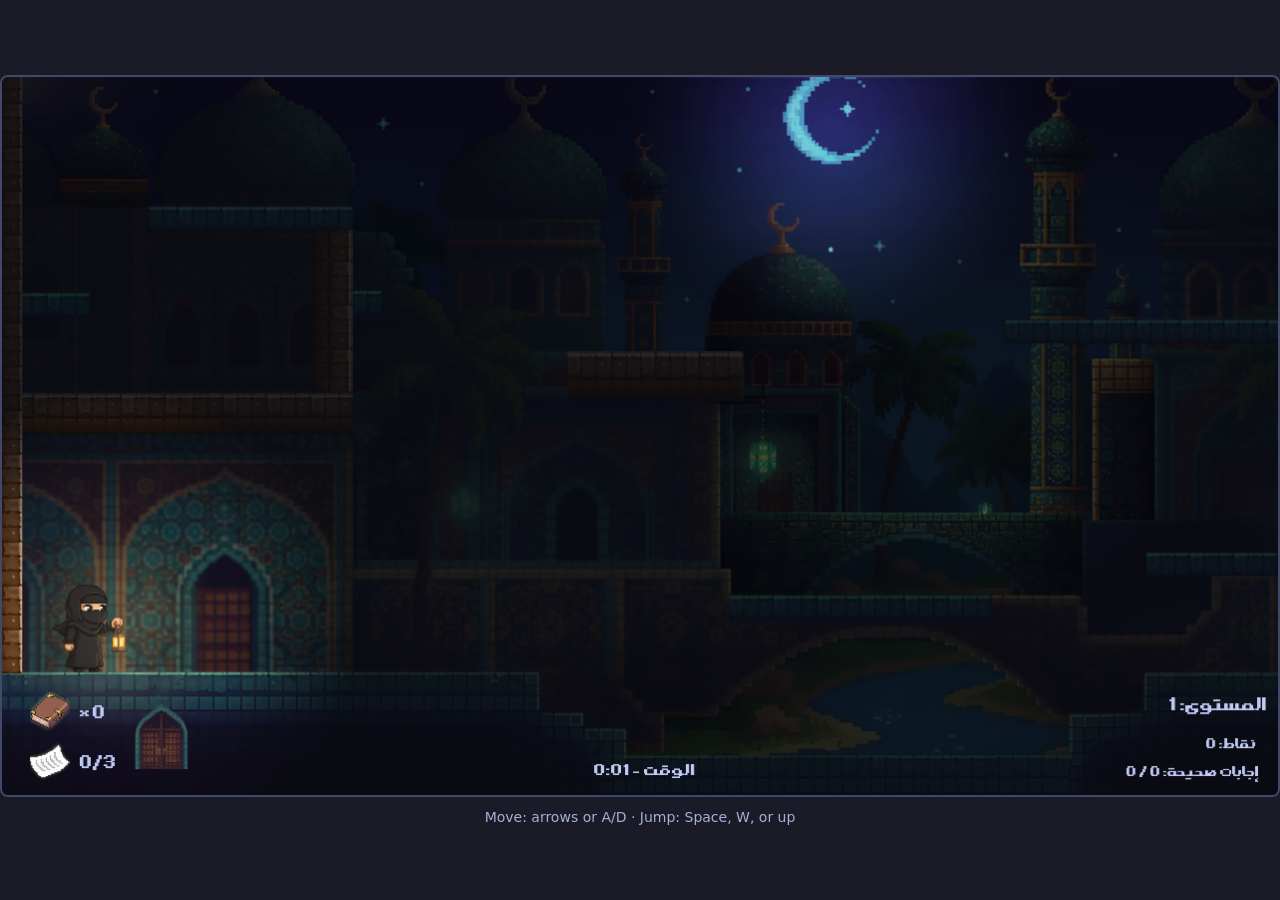
==== game/index.html @ c0ef9d4e "Initial GitHub Pages build for درب النور Made-with: Cursor" ====
<!DOCTYPE html>
<html lang="en">
  <head>
    <meta charset="UTF-8" />
    <meta name="viewport" content="width=device-width, initial-scale=1.0" />
    <title>Moma — player</title>
    <link rel="stylesheet" href="style.css" />
  </head>
  <body>
    <main class="wrap">
      <canvas id="game" width="1280" height="720"></canvas>
      <div
        id="level-complete-overlay"
        class="level-complete-overlay"
        hidden
        aria-hidden="true"
        lang="ar"
        dir="rtl"
      >
        <div class="level-complete-panel question-panel" role="dialog" aria-labelledby="level-complete-title">
          <h2 id="level-complete-title" class="level-complete-title"></h2>
          <div id="level-complete-stats" class="level-complete-stats"></div>
          <button type="button" id="level-complete-action" class="question-continue" tabindex="-1"></button>
        </div>
      </div>
      <div id="question-overlay" class="question-overlay" hidden aria-hidden="true" lang="ar" dir="rtl">
        <div class="question-panel" role="dialog" aria-modal="true" aria-labelledby="question-text">
          <button
            type="button"
            id="question-hint-book"
            class="question-hint-book"
            hidden
            tabindex="-1"
            aria-label="استخدم كتابًا لإظهار التلميح"
          >
            <img src="../Assets/Collectibles/Book.png" alt="" width="40" height="40" decoding="async" />
          </button>
          <p id="question-text" class="question-text"></p>
          <p id="question-hint-text" class="question-hint-text" hidden></p>
          <div id="question-options" class="question-options"></div>
          <p id="question-feedback" class="question-feedback" hidden></p>
          <button type="button" id="question-continue" class="question-continue" hidden tabindex="-1">متابعة</button>
        </div>
      </div>
      <p class="hint">Move: arrows or A/D · Jump: Space, W, or up</p>
    </main>
    <script type="module" src="main.js"></script>
  </body>
</html>
---- game/style.css ----
@font-face {
  font-family: "Rooyin";
  src: url("../Assets/Fonts/alfont_com_RooyinFree-Bold.ttf") format("truetype");
  font-weight: normal;
  font-style: normal;
  font-display: swap;
}

*,
*::before,
*::after {
  box-sizing: border-box;
}

body {
  margin: 0;
  min-height: 100vh;
  display: flex;
  align-items: center;
  justify-content: center;
  font-family: system-ui, sans-serif;
  background: #1a1b26;
  color: #c0caf5;
  user-select: none;
  -webkit-user-select: none;
  -moz-user-select: none;
}

.wrap {
  text-align: center;
}

#game {
  display: block;
  max-width: 100%;
  height: auto;
  background: #24283b;
  border: 2px solid #414868;
  border-radius: 8px;
}

.hint {
  margin: 12px 0 0;
  font-size: 0.875rem;
  opacity: 0.85;
}

.question-overlay {
  position: fixed;
  inset: 0;
  z-index: 100;
  display: flex;
  align-items: center;
  justify-content: center;
  padding: 24px;
  background: rgba(26, 27, 38, 0.78);
  pointer-events: auto;
}

.question-overlay[hidden] {
  display: none;
}

.level-complete-overlay {
  position: fixed;
  inset: 0;
  z-index: 95;
  display: flex;
  align-items: center;
  justify-content: center;
  padding: 24px;
  background: rgba(26, 27, 38, 0.82);
  pointer-events: auto;
}

.level-complete-overlay[hidden] {
  display: none;
}

.level-complete-title {
  margin: 0 0 20px;
  font-size: 1.5rem;
  line-height: 1.35;
  color: #9ece6a;
  text-align: center;
}

.level-complete-stats {
  margin: 0 0 24px;
  font-size: 1.1rem;
  line-height: 1.65;
  color: #c0caf5;
  text-align: start;
  min-width: min(100%, 380px);
}

.level-complete-stat-row {
  display: flex;
  flex-wrap: wrap;
  align-items: baseline;
  justify-content: space-between;
  gap: 8px 16px;
  margin: 0 0 10px;
}

.level-complete-stat-left {
  flex: 1 1 auto;
  text-align: start;
}

.level-complete-stat-right {
  flex: 0 0 auto;
  text-align: end;
  white-space: nowrap;
  color: #9ece6a;
  font-variant-numeric: tabular-nums;
}

.level-complete-stats-divider {
  height: 0;
  margin: 14px 0 16px;
  border: 0;
  border-top: 1px solid rgba(192, 202, 245, 0.28);
}

.level-complete-stat-line {
  margin: 0 0 8px;
}

.level-complete-stat-line--highlight {
  margin-top: 4px;
  margin-bottom: 0;
  padding-top: 12px;
  border-top: 1px solid rgba(192, 202, 245, 0.25);
  font-size: 1.2rem;
  font-weight: 600;
  color: #e0af68;
}

.question-panel {
  position: relative;
  font-family: "Rooyin", "Segoe UI", Tahoma, sans-serif;
  direction: rtl;
  /* Slice = source px per cell (unchanged). Border = on-screen scale (2× pixel art). */
  --question-frame-slice: 41;
  --question-frame-border: 44px;
  max-width: 1000px;
  padding: calc(var(--question-frame-border)) calc(var(--question-frame-border));
  border-style: solid;
  border-width: var(--question-frame-border);
  border-color: transparent;
  border-image-source: url("../Assets/UI%20Frame.png");
  border-image-slice: var(--question-frame-slice) fill;
  border-image-width: var(--question-frame-border);
  border-image-outset: 0;
  /* Tile edge sprites instead of stretching them */
  border-image-repeat: repeat;
  /* Corner art often has transparent pixels; a solid bg shows through as wrong color */
  background: transparent;
}

.question-text {
  margin: 0 0 32px;
  /* Keep lines clear of the corner hint button (panel is RTL; book uses inset-inline-end). */
  padding-inline-end: 80px;
  font-size: 1.4rem;
  line-height: 1.5;
  color: #c0caf5;
}

.question-hint-book {
  --hint-book-border: #7dd3c0;
  position: absolute;
  z-index: 1;
  top: calc(var(--question-frame-border) * 0.1);
  inset-inline-end: calc(var(--question-frame-border) * 0.1);
  display: flex;
  align-items: center;
  justify-content: center;
  margin: 0;
  padding: 4px;
  line-height: 0;
  min-width: 0;
  cursor: pointer;
  appearance: none;
  -webkit-appearance: none;
  border-radius: 8px;
  border: 3px solid var(--hint-book-border);
  background: rgba(21, 32, 48, 0.92);
  outline: none;
}

.question-hint-book img {
  display: block;
  width: 42px;
  height: auto;
  image-rendering: pixelated;
  image-rendering: crisp-edges;
}

.question-hint-book:hover:not(:disabled) {
  filter: brightness(1.12);
  border-color: #9ee8d9;
}

.question-hint-book:disabled {
  cursor: not-allowed;
  opacity: 0.45;
  filter: grayscale(0.35);
}

.question-hint-text {
  margin: 0 0 24px;
  padding: 12px 14px;
  font-size: 1.05rem;
  line-height: 1.45;
  color: #e0af68;
  background: rgba(26, 27, 38, 0.65);
  border-inline-start: 3px solid #e0af68;
  border-radius: 4px;
}

.question-options {
  display: grid;
  grid-template-columns: repeat(2, 1fr);
  gap: 12px;
  align-items: center;
}

.question-options button,
.question-continue {
  --question-btn-slice: 20;
  /* Frame thickness only; padding is separate (don’t add border size again inside). */
  --question-btn-border: 20px;
  font: inherit;
  font-size: 1rem;
  line-height: 1.35;
  color: #c0caf5;
  cursor: pointer;
  text-align:center;
  margin: 0;
  appearance: none;
  -webkit-appearance: none;
  border-radius: 0;
  border-style: solid;
  border-width: var(--question-btn-border);
  /* Dark fill masks subpixel gaps next to border-image (transparent showed white fringe). */
  border-color: #152030;
  border-image-source: url("../Assets/UI%20Button.png");
  border-image-slice: var(--question-btn-slice) fill;
  border-image-width: var(--question-btn-border);
  border-image-outset: 0;
  /* One stretched segment per edge (not many tiled repeats). */
  border-image-repeat: stretch;
  background: transparent;
  outline: none;
}

.question-options button::-moz-focus-inner,
.question-continue::-moz-focus-inner {
  border: 0;
}

.question-hint-book::-moz-focus-inner {
  border: 0;
}

.question-options button {
  display: flex;
  align-items: center;
  justify-content: center;
  text-align: center;
  font-size: 1.1rem;
  min-width: 120px;
  /* Tight inset inside the 9-slice; border already reserves the frame. */
  padding: 4px 8px;
}

.question-options button:hover:not(:disabled) {
  filter: brightness(1.5);
}

.question-options button.question-option--kbd-focus:not(:disabled) {
  filter: brightness(1.5);
}

.question-options button:disabled {
  cursor: default;
  opacity: 0.85;
}

/* MCQ & T/F: unpicked options fade after an answer */
.question-options--mcq button:disabled:not(.is-correct):not(.is-wrong),
.question-options--tf button:disabled:not(.is-correct):not(.is-wrong) {
  filter: brightness(0.52);
  opacity: 0.58;
}

.question-options--mcq button.is-correct:disabled,
.question-options--mcq button.is-wrong:disabled,
.question-options--tf button.is-correct:disabled,
.question-options--tf button.is-wrong:disabled {
  filter: none;
  opacity: 1;
}

/* Wrong pick: show correct answer softer than the mistaken choice */
.question-options--mcq.question-options--picked-wrong button.is-correct:disabled,
.question-options--tf.question-options--picked-wrong button.is-correct:disabled {
  filter: brightness(0.52);
}

.question-options button.is-correct {
  filter: none;
  border-image-source: url("../Assets/UI%20Button%20-%20Green.png");
}

.question-options button.is-wrong {
  filter: none;
  border-image-source: url("../Assets/UI%20Button%20-%20Red.png");
}

.question-feedback {
  margin: 16px 0 0;
  margin-top: 48px;
  font-size: 1.1rem;
  color: #f7768e;
}

.question-feedback.is-correct-msg {
  color: #9ece6a;
}

.question-continue {
  margin-top: 14px;
  text-align: center;
  padding: 4px 14px;
}

.question-continue:hover {
  filter: brightness(1.3);
}
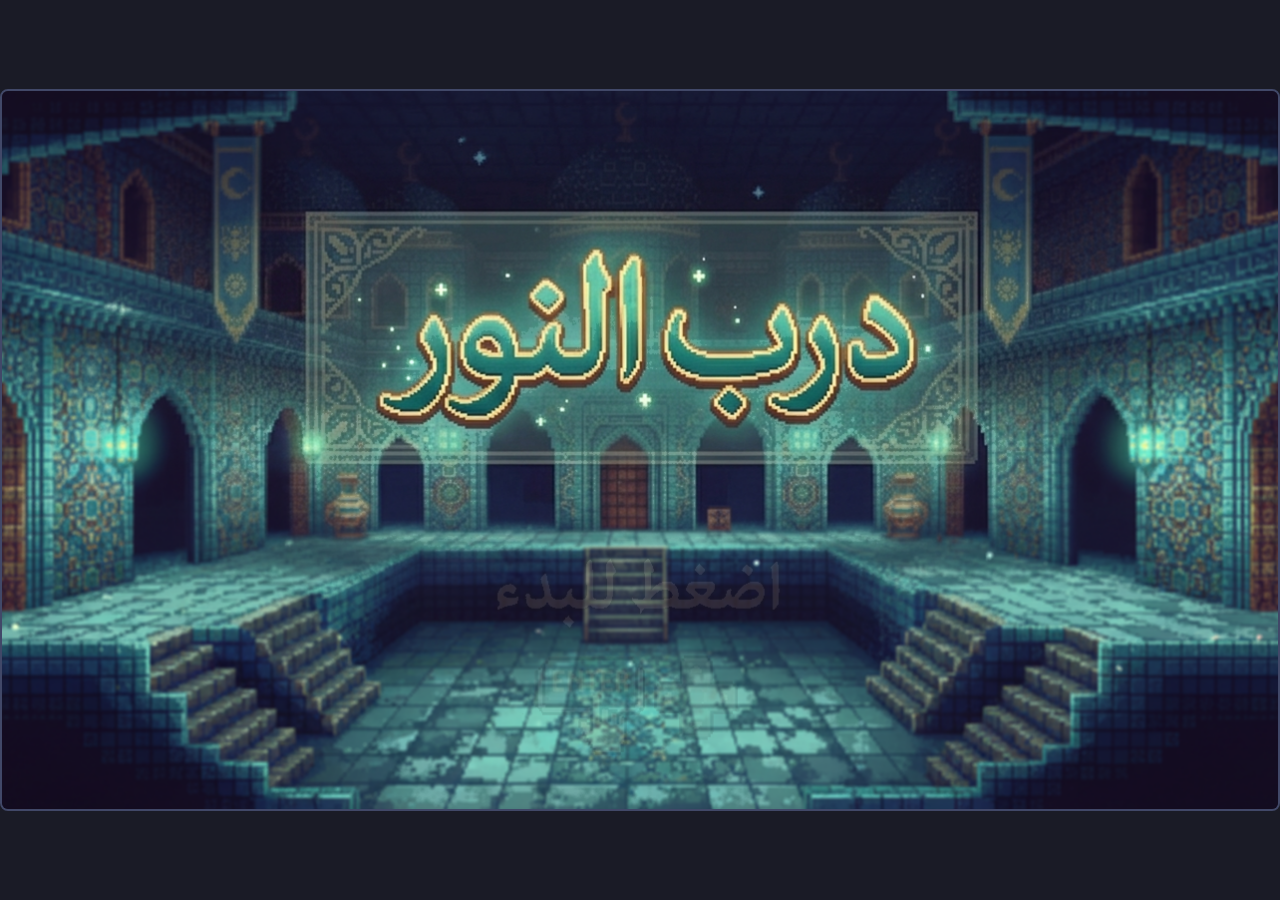
==== commit b9d8b070: "Sync static site: game, assets, and level updates Made-with: Cursor" ====
--- a/game/index.html
+++ b/game/index.html
@@ -1,14 +1,88 @@
 <!DOCTYPE html>
-<html lang="en">
+<html lang="ar" dir="rtl">
   <head>
     <meta charset="UTF-8" />
     <meta name="viewport" content="width=device-width, initial-scale=1.0" />
-    <title>Moma — player</title>
+    <titleدرب النور</title>
     <link rel="stylesheet" href="style.css" />
   </head>
   <body>
     <main class="wrap">
       <canvas id="game" width="1280" height="720"></canvas>
+      <div id="level-select-overlay" class="menu-overlay" hidden aria-hidden="true" lang="ar" dir="rtl">
+        <div
+          class="question-panel menu-dialog-panel menu-dialog-panel--wide"
+          role="dialog"
+          aria-modal="true"
+          aria-labelledby="level-select-title"
+        >
+          <div class="menu-dialog-body menu-dialog-body--level-select">
+            <h2 style="margin-top: -40px; margin-bottom: 60px;" id="level-select-title" class="menu-dialog-title menu-dialog-title--top">اختر المستوى</h2>
+            <div id="level-select-grid" class="level-select-grid">
+              <button type="button" class="level-select-btn" data-level="1">1</button>
+              <button type="button" class="level-select-btn" data-level="2">2</button>
+              <button type="button" class="level-select-btn" data-level="3">3</button>
+              <button type="button" class="level-select-btn" data-level="4">4</button>
+              <button type="button" class="level-select-btn" data-level="5">5</button>
+              <button type="button" class="level-select-btn" data-level="6">6</button>
+            </div>
+            <p style="margin-top: 100px; margin-bottom: -60px;" class="menu-dialog-hint menu-dialog-hint--footer">اضغط  - Esc -  للعودة إلى شاشة العنوان</p>
+          </div>
+        </div>
+      </div>
+      <div id="tutorial-overlay" class="menu-overlay" hidden aria-hidden="true" lang="ar" dir="rtl">
+        <div
+          class="question-panel menu-dialog-panel menu-dialog-panel--tutorial"
+          role="dialog"
+          aria-modal="true"
+          aria-labelledby="tutorial-title"
+        >
+          <div class="menu-dialog-body menu-dialog-body--tutorial">
+            <h2 style="margin-bottom: 60px; margin-top: -40px;" id="tutorial-title" class="menu-dialog-title menu-dialog-title--top">كيف تلعب</h2>
+            <ul class="tutorial-list">
+              <li>أكمل المستوى بالإجابة عن الأسئلة والخروج من الباب.</li>
+              <li class="tutorial-list-item tutorial-list-item--icon">
+                <img
+                  class="tutorial-icon"
+                  src="../Assets/Collectibles/Paper.png"
+                  alt=""
+                  width="36"
+                  height="36"
+                  decoding="async"
+                />
+                <span>اجمع الأوراق لفتح الأسئلة والإجابة عنها.</span>
+              </li>
+              <li class="tutorial-list-item tutorial-list-item--icon">
+                <img
+                  class="tutorial-icon"
+                  src="../Assets/Collectibles/Book.png"
+                  alt=""
+                  width="36"
+                  height="36"
+                  decoding="async"
+                />
+                <span>اجمع الكتب للحصول على تلميح عند الإجابة.</span>
+              </li>
+              <li class="tutorial-list-item tutorial-list-item--icon">
+                <img
+                  class="tutorial-icon"
+                  src="../Assets/Collectibles/Beads.png"
+                  alt=""
+                  width="36"
+                  height="36"
+                  decoding="async"
+                />
+                <span>اجمع السبح للحصول على قدرات مختلفة.</span>
+              </li>
+              <li>أنهِ المستوى بسرعة للحصول على نقاط إضافية.</li>
+            </ul>
+            <button type="button" id="tutorial-continue" class="question-continue menu-primary-btn">
+              ابدأ المستوى
+            </button>
+            <p style="margin-top: 40px; margin-bottom: -60px;" class="menu-dialog-hint menu-dialog-hint--footer">اضغط  - Esc -  لاختيار مستوى آخر</p>
+          </div>
+        </div>
+      </div>
       <div
         id="level-complete-overlay"
         class="level-complete-overlay"
@@ -42,7 +116,9 @@
           <button type="button" id="question-continue" class="question-continue" hidden tabindex="-1">متابعة</button>
         </div>
       </div>
-      <p class="hint">Move: arrows or A/D · Jump: Space, W, or up</p>
+      <p id="controls-hint" class="hint" hidden>
+        التحرك: الأسهم أو A وD — القفز: المسافة أو W أو السهم لأعلى
+      </p>
     </main>
     <script type="module" src="main.js"></script>
   </body>
--- a/game/style.css
+++ b/game/style.css
@@ -75,6 +75,211 @@
 
 .level-complete-overlay[hidden] {
   display: none;
+}
+
+.menu-overlay {
+  position: fixed;
+  inset: 0;
+  z-index: 92;
+  display: flex;
+  align-items: center;
+  justify-content: center;
+  padding: 24px;
+  background: rgba(36, 40, 59, 0.92);
+  pointer-events: auto;
+}
+
+.menu-overlay[hidden] {
+  display: none;
+}
+
+.menu-dialog-panel {
+  direction: rtl;
+  text-align: start;
+  max-width: 520px;
+}
+
+.menu-dialog-panel--wide {
+  max-width: min(96vw, 920px);
+}
+
+.menu-dialog-panel--tutorial {
+  max-width: min(96vw, 640px);
+}
+
+.menu-dialog-body {
+  margin: 0;
+  padding: 20px 22px;
+}
+
+.menu-dialog-body--level-select,
+.menu-dialog-body--tutorial {
+  display: flex;
+  flex-direction: column;
+  padding-top: 10px;
+  padding-bottom: 18px;
+}
+
+.menu-dialog-title {
+  margin: 0 0 18px;
+  font-size: 1.45rem;
+  line-height: 1.3;
+  font-weight: 600;
+  color: #9ece6a;
+  text-align: center;
+  font-family: "Rooyin", "Segoe UI", Tahoma, sans-serif;
+}
+
+.menu-dialog-title--top {
+  margin-top: 0;
+}
+
+.menu-dialog-body--level-select .menu-dialog-title {
+  font-size: 1.65rem;
+  margin-bottom: 18px;
+}
+
+.menu-dialog-hint {
+  margin: 14px 0 0;
+  font-size: 0.85rem;
+  line-height: 1.4;
+  color: rgba(192, 202, 245, 0.65);
+  text-align: center;
+}
+
+.menu-dialog-hint--footer {
+  margin-top: auto;
+  padding-top: 14px;
+}
+
+.level-select-grid {
+  display: grid;
+  grid-template-columns: repeat(6, minmax(0, 1fr));
+  gap: 12px;
+  direction: rtl;
+}
+
+.level-select-btn {
+  --question-btn-slice: 20;
+  --question-btn-border: 24px;
+  font: inherit;
+  font-family: "Rooyin", "Segoe UI", Tahoma, sans-serif;
+  font-size: 1.38rem;
+  font-weight: 600;
+  line-height: 1.2;
+  color: #c0caf5;
+  cursor: pointer;
+  text-align: center;
+  margin: 0;
+  appearance: none;
+  -webkit-appearance: none;
+  border-radius: 0;
+  border-style: solid;
+  border-width: var(--question-btn-border);
+  border-color: #152030;
+  border-image-source: url("../Assets/UI%20Button.png");
+  border-image-slice: var(--question-btn-slice) fill;
+  border-image-width: var(--question-btn-border);
+  border-image-outset: 0;
+  border-image-repeat: stretch;
+  background: transparent;
+  outline: none;
+  min-height: 60px;
+  padding: 6px 8px;
+}
+
+.level-select-btn::-moz-focus-inner {
+  border: 0;
+}
+
+.level-select-btn:hover:not(:disabled) {
+  filter: brightness(1.45);
+}
+
+.level-select-btn:disabled {
+  cursor: not-allowed;
+  opacity: 0.42;
+  filter: grayscale(0.4);
+}
+
+.menu-dialog-body--tutorial .menu-dialog-title {
+  font-size: 2rem;
+  margin-bottom: 20px;
+}
+
+.menu-dialog-body--tutorial .menu-primary-btn {
+  --question-btn-slice: 20;
+  --question-btn-border: 24px;
+  margin-top: 12px;
+  font-size: 1.22rem;
+  padding: 6px 18px;
+}
+
+.tutorial-list {
+  margin: 0 0 00px;
+  padding: 0;
+  padding-inline-start: 1.15rem;
+  font-family: "Rooyin", "Segoe UI", Tahoma, sans-serif;
+  font-size: 1.02rem;
+  line-height: 1.55;
+  color: #c0caf5;
+}
+
+.menu-dialog-body--tutorial .tutorial-list {
+  font-size: 1.25rem;
+  line-height: 1.68;
+  margin-bottom: 22px;
+}
+
+.tutorial-list > li {
+  margin: 0 0 12px;
+}
+
+.menu-dialog-body--tutorial .tutorial-list > li {
+  margin-bottom: 15px;
+}
+
+.tutorial-list > li:last-child {
+  margin-bottom: 0;
+}
+
+.tutorial-list-item {
+  list-style: none;
+  margin-inline-start: -1.15rem;
+  padding-inline-start: 0;
+}
+
+.tutorial-list-item--icon {
+  display: grid;
+  grid-template-columns: 44px 1fr;
+  align-items: center;
+  gap: 10px;
+}
+
+.menu-dialog-body--tutorial .tutorial-list-item--icon {
+  grid-template-columns: 52px 1fr;
+  gap: 14px;
+}
+
+.tutorial-icon {
+  display: block;
+  width: 36px;
+  height: auto;
+  justify-self: center;
+  image-rendering: pixelated;
+  image-rendering: crisp-edges;
+}
+
+.menu-dialog-body--tutorial .tutorial-icon {
+  width: 44px;
+}
+
+.menu-primary-btn {
+  display: block;
+  width: 100%;
+  margin-top: 8px;
+  margin-left: auto;
+  margin-right: auto;
 }
 
 .level-complete-title {
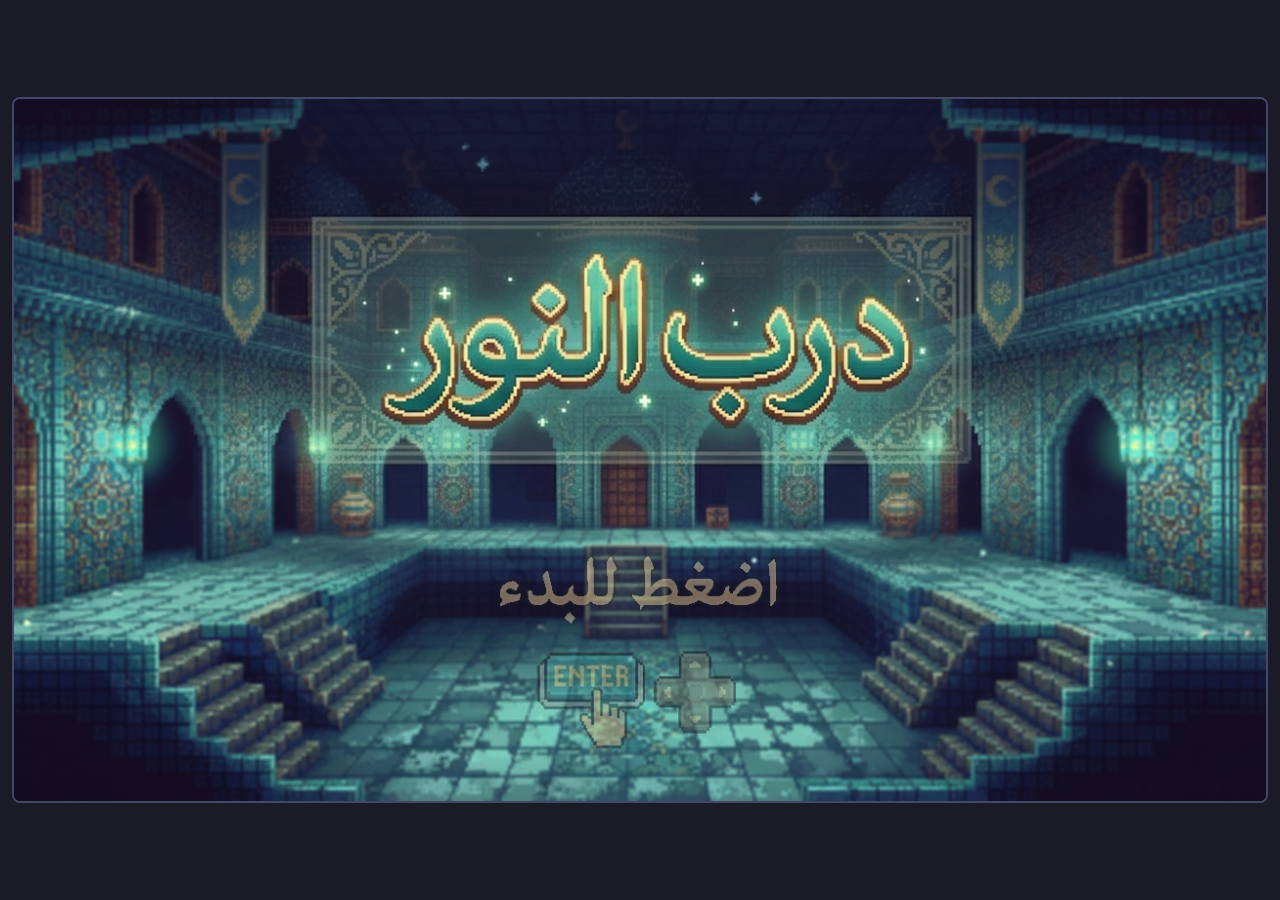
==== commit 369753aa: "Touch: swipe jump during hold, baseline tracking for move-then-jump Made-with: Cursor" ====
--- a/game/index.html
+++ b/game/index.html
@@ -3,12 +3,14 @@
   <head>
     <meta charset="UTF-8" />
     <meta name="viewport" content="width=device-width, initial-scale=1.0" />
-    <titleدرب النور</title>
+    <title>درب النور</title>
     <link rel="stylesheet" href="style.css" />
   </head>
   <body>
     <main class="wrap">
-      <canvas id="game" width="1280" height="720"></canvas>
+      <div class="game-viewport">
+        <canvas id="game" width="1280" height="720"></canvas>
+      </div>
       <div id="level-select-overlay" class="menu-overlay" hidden aria-hidden="true" lang="ar" dir="rtl">
         <div
           class="question-panel menu-dialog-panel menu-dialog-panel--wide"
@@ -117,7 +119,7 @@
         </div>
       </div>
       <p id="controls-hint" class="hint" hidden>
-        التحرك: الأسهم أو A وD — القفز: المسافة أو W أو السهم لأعلى
+        التحرك: الأسهم أو A وD — القفز: المسافة أو W أو السهم لأعلى — اللمس: حافتا الشاشة للحركة، اسحب للأعلى للقفز
       </p>
     </main>
     <script type="module" src="main.js"></script>
--- a/game/style.css
+++ b/game/style.css
@@ -26,17 +26,52 @@
   -moz-user-select: none;
 }
 
+@supports (height: 100dvh) {
+  body {
+    min-height: 100dvh;
+  }
+}
+
 .wrap {
   text-align: center;
-}
-
-#game {
-  display: block;
+  width: 100%;
   max-width: 100%;
-  height: auto;
+  padding-inline: 8px;
+}
+
+/**
+ * Largest 16:9 frame that fits in the visible viewport (mobile URL bar / notches).
+ * Canvas is scaled via CSS; internal resolution stays 1280×720.
+ */
+.game-viewport {
+  --game-pad: 12px;
+  --safe-t: env(safe-area-inset-top, 0px);
+  --safe-b: env(safe-area-inset-bottom, 0px);
+  --safe-l: env(safe-area-inset-left, 0px);
+  --safe-r: env(safe-area-inset-right, 0px);
+  --avail-w: calc(100vw - var(--game-pad) * 2 - var(--safe-l) - var(--safe-r));
+  --avail-h: calc(100vh - var(--game-pad) * 2 - var(--safe-t) - var(--safe-b));
+  width: min(var(--avail-w), calc(var(--avail-h) * 16 / 9));
+  aspect-ratio: 16 / 9;
+  margin-inline: auto;
   background: #24283b;
   border: 2px solid #414868;
   border-radius: 8px;
+  overflow: hidden;
+  touch-action: none;
+}
+
+@supports (height: 100dvh) {
+  .game-viewport {
+    --avail-h: calc(100dvh - var(--game-pad) * 2 - var(--safe-t) - var(--safe-b));
+  }
+}
+
+#game {
+  display: block;
+  width: 100%;
+  height: 100%;
+  background: #24283b;
 }
 
 .hint {
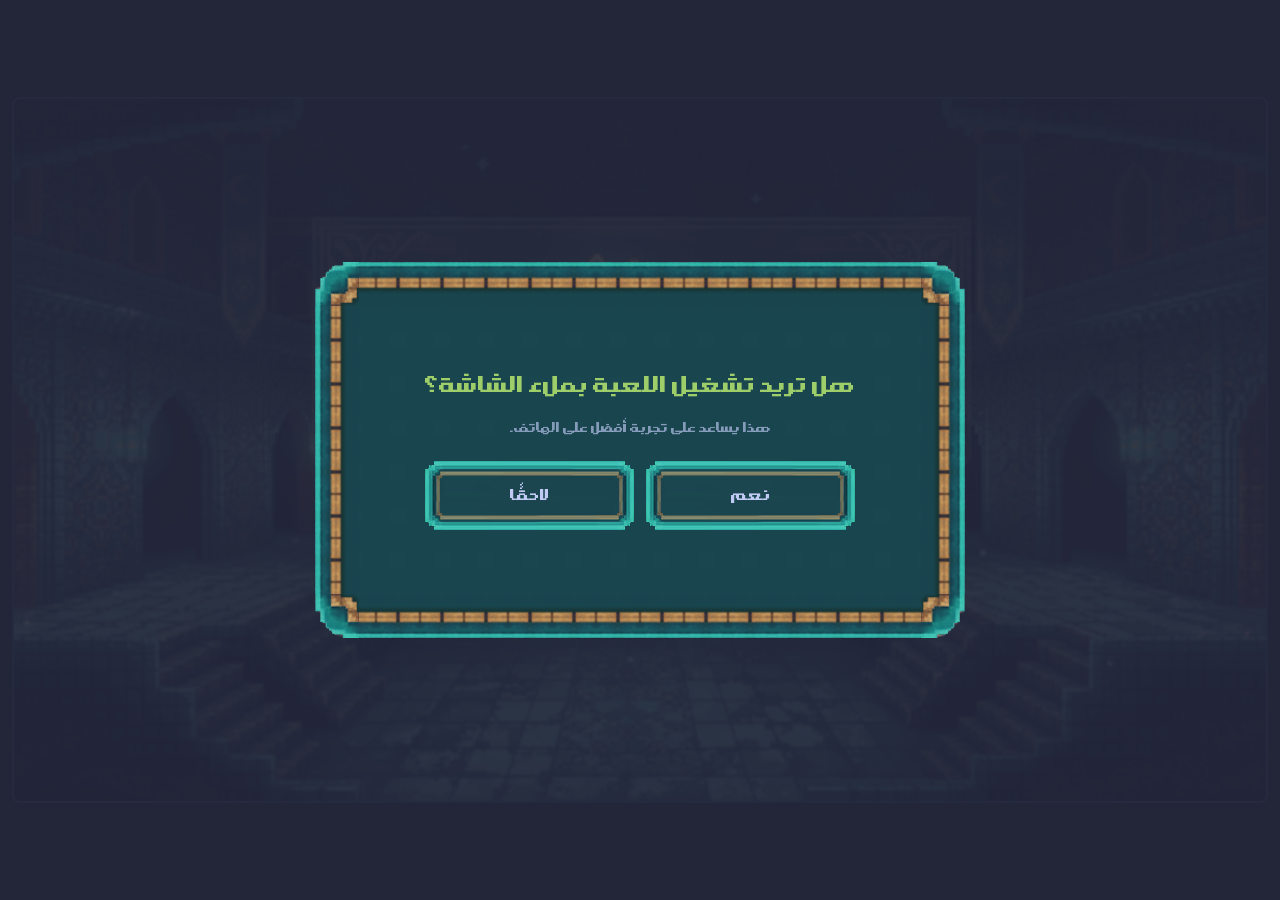
==== commit 81b1e5c2: "Sync site: mobile fullscreen prompt and menu close controls Update published game files after UX imp" ====
--- a/game/index.html
+++ b/game/index.html
@@ -18,6 +18,7 @@
           aria-modal="true"
           aria-labelledby="level-select-title"
         >
+          <button type="button" id="level-select-close" class="menu-close-btn" aria-label="رجوع"><span class="menu-close-btn__label">X</span></button>
           <div class="menu-dialog-body menu-dialog-body--level-select">
             <h2 style="margin-top: -40px; margin-bottom: 60px;" id="level-select-title" class="menu-dialog-title menu-dialog-title--top">اختر المستوى</h2>
             <div id="level-select-grid" class="level-select-grid">
@@ -39,6 +40,7 @@
           aria-modal="true"
           aria-labelledby="tutorial-title"
         >
+          <button type="button" id="tutorial-close" class="menu-close-btn" aria-label="رجوع"><span class="menu-close-btn__label">X</span></button>
           <div class="menu-dialog-body menu-dialog-body--tutorial">
             <h2 style="margin-bottom: 60px; margin-top: -40px;" id="tutorial-title" class="menu-dialog-title menu-dialog-title--top">كيف تلعب</h2>
             <ul class="tutorial-list">
@@ -86,6 +88,24 @@
         </div>
       </div>
       <div
+        id="fullscreen-prompt-overlay"
+        class="menu-overlay"
+        aria-hidden="false"
+        lang="ar"
+        dir="rtl"
+      >
+        <div class="question-panel menu-dialog-panel menu-dialog-panel--fullscreen" role="dialog" aria-modal="true" aria-labelledby="fullscreen-prompt-title">
+          <div class="menu-dialog-body">
+            <h2 id="fullscreen-prompt-title" class="menu-dialog-title">هل تريد تشغيل اللعبة بملء الشاشة؟</h2>
+            <p class="menu-dialog-hint">هذا يساعد على تجربة أفضل على الهاتف.</p>
+            <div class="fullscreen-prompt-actions">
+              <button type="button" id="fullscreen-prompt-yes" class="question-continue menu-primary-btn">نعم</button>
+              <button type="button" id="fullscreen-prompt-no" class="question-continue menu-primary-btn">لاحقًا</button>
+            </div>
+          </div>
+        </div>
+      </div>
+      <div
         id="level-complete-overlay"
         class="level-complete-overlay"
         hidden
--- a/game/style.css
+++ b/game/style.css
@@ -140,6 +140,47 @@
 
 .menu-dialog-panel--tutorial {
   max-width: min(96vw, 640px);
+}
+
+.menu-close-btn {
+  position: absolute;
+  top: 8px;
+  inset-inline-end: 8px;
+  width: 42px;
+  height: 42px;
+  border: 0;
+  border-radius: 999px;
+  background: rgba(21, 32, 48, 0.9);
+  color: #c0caf5;
+  font-size: 24px;
+  font-weight: 700;
+  line-height: 1;
+  font-family: "Rooyin", "Segoe UI", Tahoma, sans-serif;
+  cursor: pointer;
+  display: flex;
+  align-items: center;
+  justify-content: center;
+  padding: 0;
+}
+
+.menu-close-btn__label {
+  display: inline-block;
+  transform: translate(1px, 2px);
+}
+
+.menu-close-btn:hover {
+  filter: brightness(1.2);
+}
+
+.menu-dialog-panel--fullscreen {
+  max-width: min(96vw, 560px);
+}
+
+.fullscreen-prompt-actions {
+  display: grid;
+  grid-template-columns: 1fr 1fr;
+  gap: 12px;
+  margin-top: 10px;
 }
 
 .menu-dialog-body {
